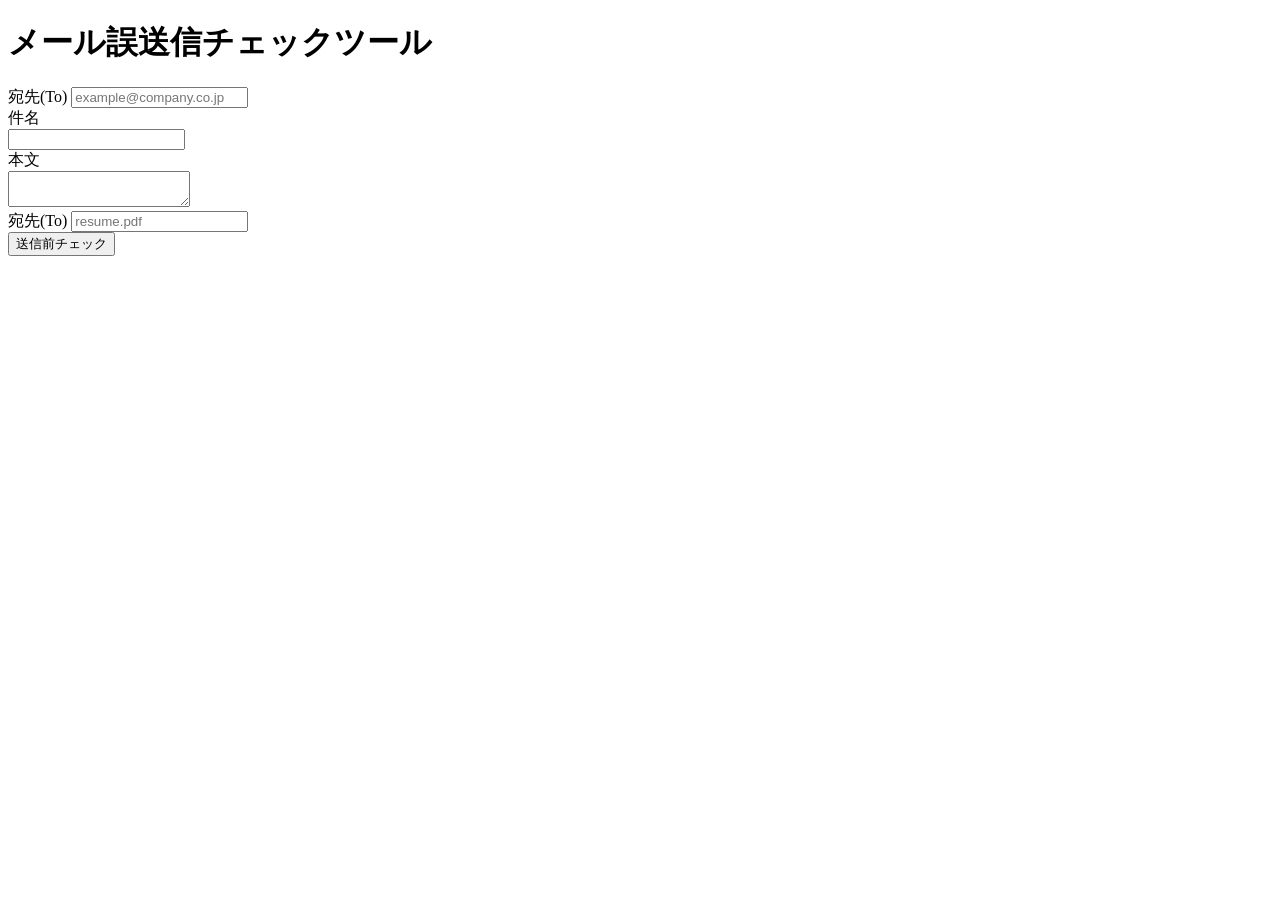
==== mail.html @ 4ba01e20 "2026-02に最初のコミット" ====
<!DOCTYPE html>
<html lang="ja">
<head>
    <meta charset="UTF-8">
    <meta name="viewport" content="width=device-width, initial-scale=1.0">
    <link rel="stylesheet" href="">
    <title>メール誤送信チェックツール</title>
    <!-- ファビコン -->
    <link rel="icon" href="img/s.png">
    <link rel="stylesheet" href="mail.css">
</head>
<body>
    <div class="mail-check">
        <h1 class="mail-check__title">メール誤送信チェックツール</h1>

    </div>

    <div class="mail-check__field">
        <label class="mail-check__label">宛先(To)
            <input type="text"
            id="to"
            class="mail-check__input"
            placeholder="example@company.co.jp">
        </label>
    </div>

        <div class="mail-check__field">
        <label class="mail-check__label">件名</label><br>
            <input type="text"
            id="subject"
            class="mail-check__input">
        
    </div>

    <div class="mail-check__field">
        <label class="mail-check__label">本文</label><br>
            <textarea type="text"
            id="body"
            class="mail-check__input"
            class="mail-check__textarea"
            row="6">
            </textarea>
    </div>

    <div class="mail-check__field">
        <label class="mail-check__label">宛先(To)
            <input type="text"
            id="atatachment"
            class="mail-check__input"
            placeholder="resume.pdf">
        </label>
    </div>

    <button id="checkbtn" class="mail-check__button">送信前チェック</button>

    <div
        id="result" class="mail-check__result">
    </div>

    <script src="mail.js"></script>
</body>
</html>
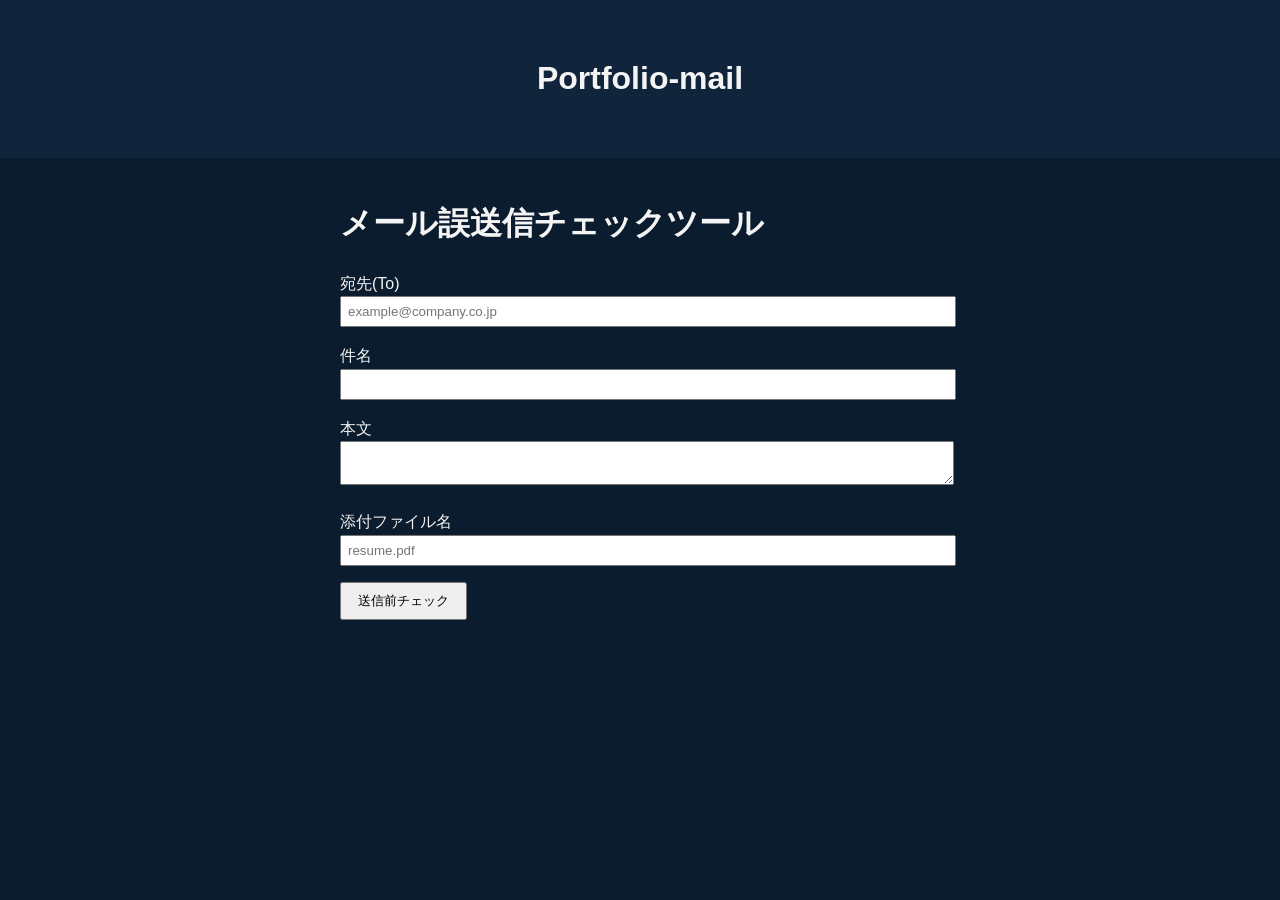
==== commit 396d86a6: "一応仮の完成。（仮で全体の完成）" ====
--- a/mail.html
+++ b/mail.html
@@ -10,18 +10,25 @@
     <link rel="stylesheet" href="mail.css">
 </head>
 <body>
+
+      <header>
+    <h1>Portfolio-mail</h1>
+  </header>
+
+    <!-- <article class="mail-article"> -->
+
     <div class="mail-check">
         <h1 class="mail-check__title">メール誤送信チェックツール</h1>
 
-    </div>
+    
 
     <div class="mail-check__field">
-        <label class="mail-check__label">宛先(To)
+        <label class="mail-check__label">宛先(To)</label><br>
+
             <input type="text"
             id="to"
             class="mail-check__input"
             placeholder="example@company.co.jp">
-        </label>
     </div>
 
         <div class="mail-check__field">
@@ -34,7 +41,7 @@
 
     <div class="mail-check__field">
         <label class="mail-check__label">本文</label><br>
-            <textarea type="text"
+            <textarea
             id="body"
             class="mail-check__input"
             class="mail-check__textarea"
@@ -43,20 +50,22 @@
     </div>
 
     <div class="mail-check__field">
-        <label class="mail-check__label">宛先(To)
+        <label class="mail-check__label">添付ファイル名</label><br>
             <input type="text"
-            id="atatachment"
+            id="attachment"
             class="mail-check__input"
             placeholder="resume.pdf">
-        </label>
+        
     </div>
-
-    <button id="checkbtn" class="mail-check__button">送信前チェック</button>
+    
+    <button id="checkBtn" class="mail-check__button">送信前チェック</button>
 
     <div
         id="result" class="mail-check__result">
     </div>
 
+    </div>
+    <!-- </article> -->
     <script src="mail.js"></script>
 </body>
 </html>
--- a/mail.css
+++ b/mail.css
@@ -0,0 +1,49 @@
+body {
+  margin: 0;
+  font-family: "Inter", "Noto Sans JP", sans-serif;
+  background-color: #0b1c2e;
+  color: #f4f4f4;
+  line-height: 1.6;
+}
+
+
+header {
+  text-align: center;
+  padding: 2rem 1rem;
+  background: #10243b;
+}
+
+/* .mail-article {
+    background-color: #0b1c2e;
+
+} */
+
+.mail-check {
+    max-width: 600px;
+    margin: 40px auto;
+    font-family: sans-serif;
+    
+}
+
+.mail-check__field {
+    margin-bottom: 16px;
+}
+
+.mail-check__lebel {
+    font-weight: bold;
+}
+
+.mail-check__input,
+.mail-check__textarea {
+    width: 100%;
+    padding: 6px;
+}
+
+.mail-check__button {
+    padding: 8px 16px;
+cursor: pointer;
+}
+
+.mail-check__result {
+    margin-top: 20px;
+}
